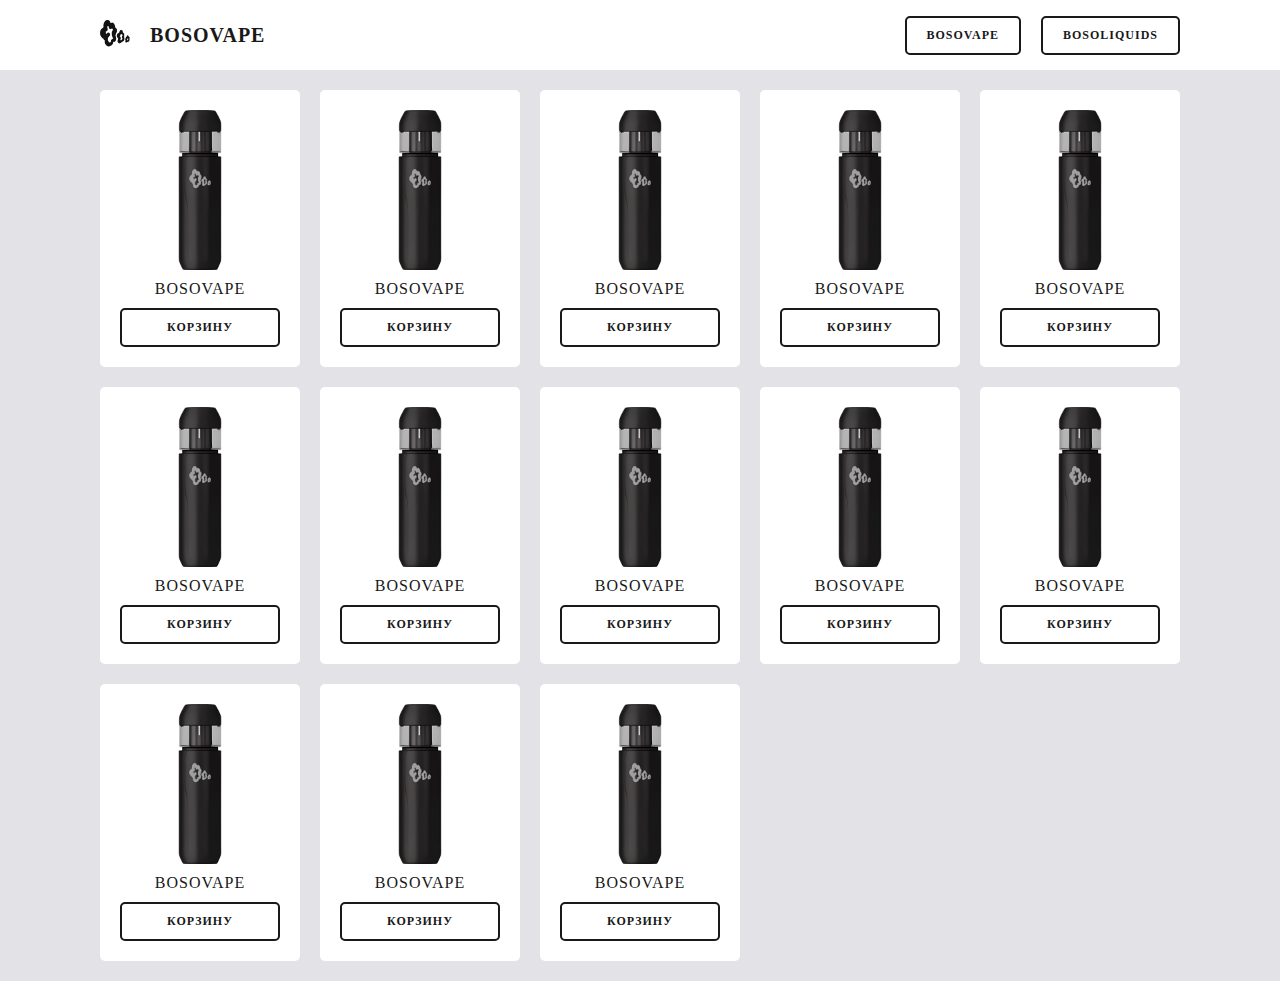
==== index.html @ 421e1ab5 "Create index.html" ====
<!DOCTYPE html>
<html lang="ru">
<head>
    <meta charset="UTF-8">
    <meta http-equiv="X-UA-Compatible" content="IE=edge">
    <meta name="viewport" content="width=device-width, user-scalable=no">
    <link rel="stylesheet" href="style.css">
    <title>BOSOVAPE</title>
</head>
<body>
    <div class="header">
        <div class="header_block">
            <div class="header_logo">
                <img class="header_img" src="img/logo.png">
                BOSOVAPE
            </div>
            <div class="header_menu">
                <a href="bosovape.html">
                    <div class="header_button">
                        BOSOVAPE
                    </div>
                </a>
                <a href="bosoliquids.html">
                    <div class="header_button">
                        BOSOLIQUIDS
                    </div>
                </a>
            </div>
        </div>
    </div>
    <div class="main">
        <div class="vape_group" id="vape_group">
            <div class="vape">
                <div class="vape_photo">
                    <img class="vape_img" src="img/vape.png">
                </div>
                <div class="vape_info">
                    <div class="vape_name">
                        BOSOVAPE
                    </div>
                </div>
                <div class="vape_buy">
                    <div class="vape_button_trash" onclick="button_trash.apply(this)">
                        КОРЗИНУ
                    </div>
                </div>
            </div>
        </div>
    </div>
    <script src="script.js"></script>
</body>
</html>
---- style.css ----
:root{
    --height: 30px;
}
*{
    padding: 0;
    margin: 0;
    text-decoration: none;
    list-style-type: none;
    outline: none;
    border: none;
    box-sizing: border-box;
    color: #191919;
    font-family: SF Pro Display;
    /* align-content: flex-start; */
    transition: all 0.1s ease;
    font-size: 12px;
    letter-spacing: 1px;
}
::-webkit-scrollbar{
    width: 0;
}
img{
    width: 100%;
}
div, a{
    display: grid;
}
body{
    background: #e3e2e7;
}
.header{
    display: block;
    height: 70px;
    background: #fff;
    justify-content: center;
}
.header_block{
    display: flex;
    justify-content: space-between;
    align-items: center;
    gap: 20px;
    max-width: 1120px;
    margin: 0 auto;

}
.header_logo{
    display: flex;
    align-items: center;
    font-size: 20px;
    font-weight: 900;
}
.header_menu{
    display: flex;
    padding: 0 20px 0 0;
    gap: 20px;
}
.header_img{
    height: 70px;
    width: auto;
}
.header_button{
    border: 2px solid #191919;
    padding: 10px 20px;
    border-radius: 5px;
    font-weight: bold;
}
.header_button:hover{
    background: #191919;
    color: #fff;
}
.main{
    margin: 0 auto;
    max-width: 1200px;
    padding: 20px;
}
.vape_group{
    grid-template-columns: repeat(auto-fit, 200px);
    gap: 20px;
    justify-content: center;
}
.vape{
    width: 200px;
    padding: 20px;
    background: #fff;
    border-radius: 5px;
    gap: 10px;
}
.vape_name{
    font-size: 16px;
    justify-content: center;
}
.vape_button_trash{
    border: 2px solid #191919;
    justify-content: center;
    padding: 10px;
    border-radius: 5px;
    font-weight: bold;
    user-select: none;
    background: rgb(255, 255, 255);
    color: #191919;
}
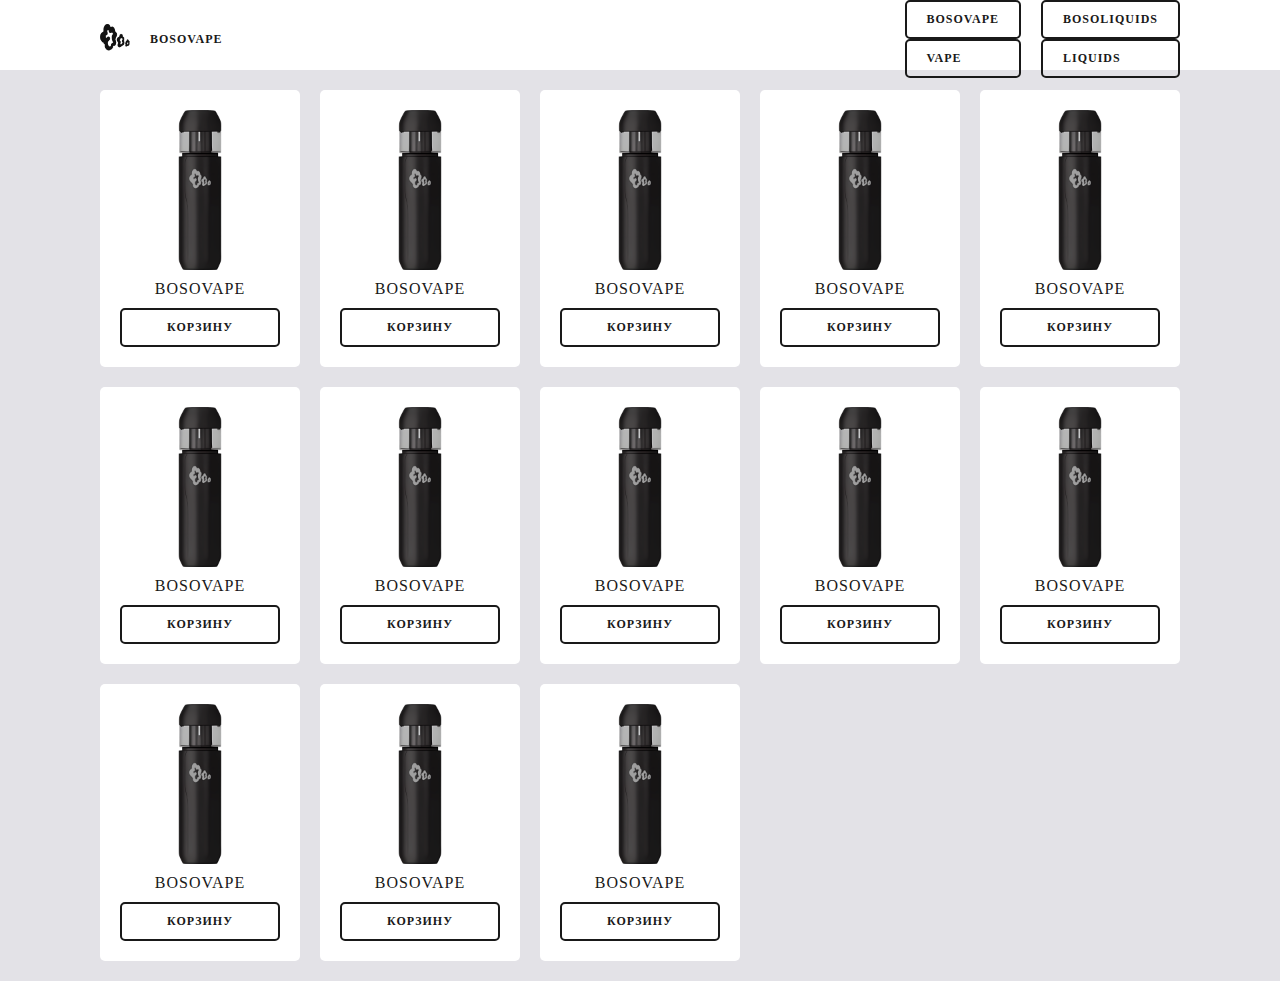
==== commit 3501c6fd: "Update index.html" ====
--- a/index.html
+++ b/index.html
@@ -12,17 +12,25 @@
         <div class="header_block">
             <div class="header_logo">
                 <img class="header_img" src="img/logo.png">
-                BOSOVAPE
+                <div class="header_logo_text">
+                    BOSOVAPE
+                </div>
             </div>
             <div class="header_menu">
-                <a href="bosovape.html">
-                    <div class="header_button">
+                <a href="index.html">
+                    <div class="header_button header_vape">
                         BOSOVAPE
+                    </div>
+                    <div class="header_button header_vape">
+                        VAPE
                     </div>
                 </a>
                 <a href="bosoliquids.html">
-                    <div class="header_button">
+                    <div class="header_button header_liquids">
                         BOSOLIQUIDS
+                    </div>
+                    <div class="header_button header_liquids">
+                        LIQUIDS
                     </div>
                 </a>
             </div>
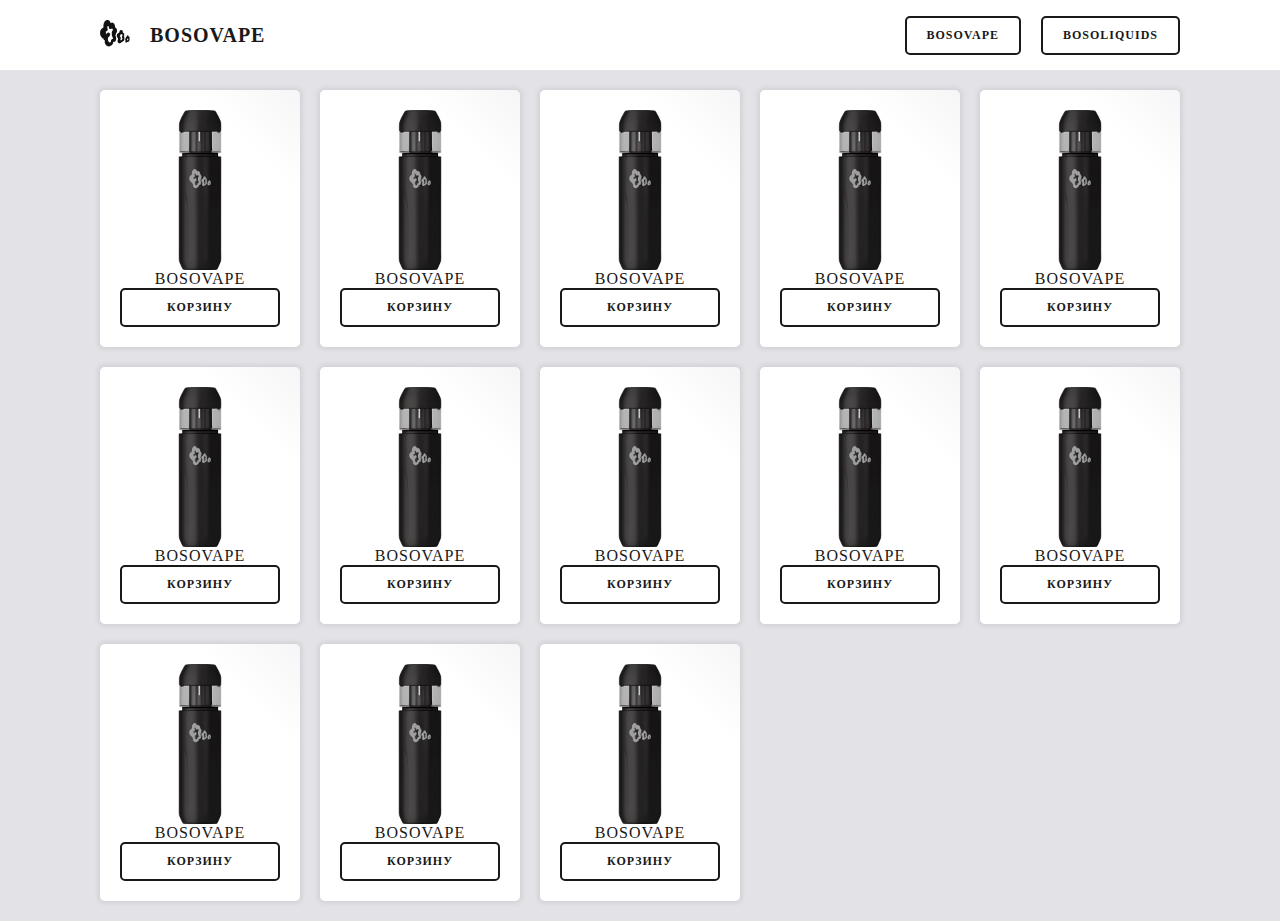
==== commit 0b129f17: "Update index.html" ====
--- a/index.html
+++ b/index.html
@@ -39,17 +39,19 @@
     <div class="main">
         <div class="vape_group" id="vape_group">
             <div class="vape">
-                <div class="vape_photo">
-                    <img class="vape_img" src="img/vape.png">
-                </div>
-                <div class="vape_info">
-                    <div class="vape_name">
-                        BOSOVAPE
+                <div class="vape_setting">
+                    <div class="vape_photo">
+                        <img class="vape_img" src="img/vape.png">
                     </div>
-                </div>
-                <div class="vape_buy">
-                    <div class="vape_button_trash" onclick="button_trash.apply(this)">
-                        КОРЗИНУ
+                    <div class="vape_info">
+                        <div class="vape_name">
+                            BOSOVAPE
+                        </div>
+                    </div>
+                    <div class="vape_buy">
+                        <div class="vape_button_trash" onclick="button_trash.apply(this)">
+                            КОРЗИНУ
+                        </div>
                     </div>
                 </div>
             </div>
--- a/style.css
+++ b/style.css
@@ -38,7 +38,7 @@
     display: flex;
     justify-content: space-between;
     align-items: center;
-    gap: 20px;
+
     max-width: 1120px;
     margin: 0 auto;
 
@@ -46,6 +46,8 @@
 .header_logo{
     display: flex;
     align-items: center;
+}
+.header_logo_text{
     font-size: 20px;
     font-weight: 900;
 }
@@ -68,6 +70,12 @@
     background: #191919;
     color: #fff;
 }
+.header_vape:first-child, .header_liquids:first-child{
+    display: grid;
+}
+.header_vape:last-child, .header_liquids:last-child{
+    display: none;
+}
 .main{
     margin: 0 auto;
     max-width: 1200px;
@@ -79,11 +87,42 @@
     justify-content: center;
 }
 .vape{
-    width: 200px;
     padding: 20px;
     background: #fff;
     border-radius: 5px;
     gap: 10px;
+    box-shadow: 0 0 5px 1.25px #00000015;
+}
+.vape{
+	background: linear-gradient(45deg, #fff, #fff, rgb(0, 0, 0, 0.01), #fff);
+	background-size: 400%;
+	animation: gradient 1s ease ;
+}
+.vape:hover{
+    transform: scale(1.05);
+}
+@keyframes gradient {
+	0% {
+		background-position: 0% 100%;
+	}
+	50% {
+		background-position: 100% 0%;
+	}
+
+}
+.vape_img{
+    animation: showDiv 1s forwards;
+}
+@keyframes showDiv {
+  0%{
+    opacity: 0;
+  }
+  50% {
+    opacity: 0;
+  }
+  100%{
+    opacity: 1;
+  }
 }
 .vape_name{
     font-size: 16px;
@@ -96,6 +135,31 @@
     border-radius: 5px;
     font-weight: bold;
     user-select: none;
-    background: rgb(255, 255, 255);
+    background: none;
     color: #191919;
+}
+@media (max-width: 510px){
+    .header_logo_text{
+        display: none;
+    }
+    .vape_group{
+        grid-template-columns: 1fr 1fr;
+    }
+}
+@media (max-width: 390px){
+    .vape_group{
+        grid-template-columns: 1fr;
+    }
+    .header_menu{
+        gap: 10px;
+    }
+    .header_button{
+        padding: 10px;
+    }
+    .header_vape:first-child, .header_liquids:first-child{
+        display: none;
+    }
+    .header_vape:last-child, .header_liquids:last-child{
+        display: grid;
+    }
 }